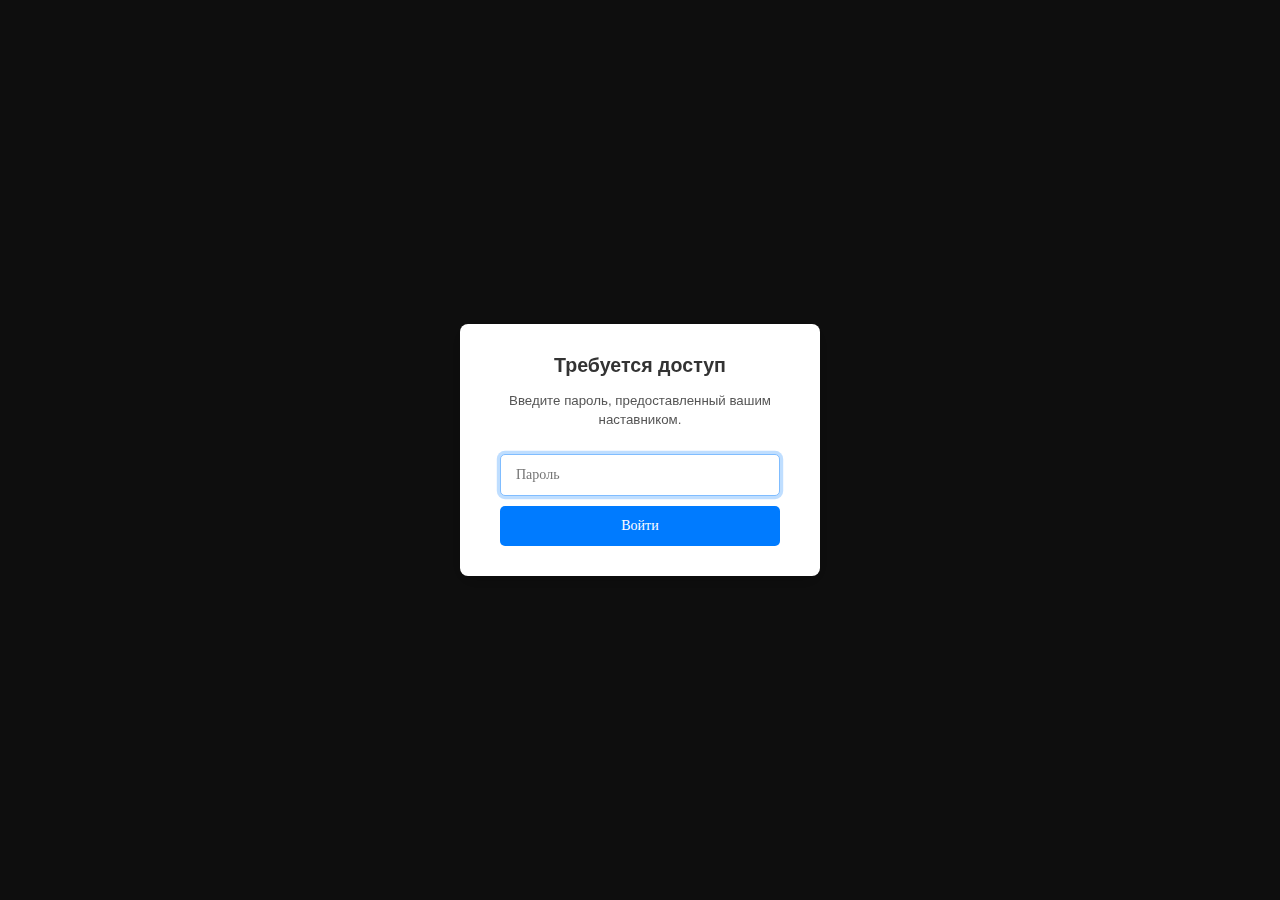
==== index.html @ d2113b88 "Conflict resolve" ====
<!DOCTYPE html>
<html lang="ru">

<head>
    <meta charset="utf-8">
    <meta name="Raquel" content="Codify Academy">
    <met name="description" content="An intermediate simple site replication made by Codify Academy.">
        <title>DuckWorld-Staff</title>
        <link rel="shortcut" href="favicon.ico">
        <link href="http://fonts.goolgleapis.com/css?family=Open+Sans:400,300,700" rel="stylesheet" type="text/css">
        <link rel="stylesheet" href="https://maxcdn.bootstrapcdn.com/font-awesome/4.3.0/css/font-awesome.min.css">
        <link rel="stylesheet" href="styles.css">
</head>

<body>
    <div id="passwordOverlay">
        <div id="passwordPrompt">
            <h2>Требуется доступ</h2>
            <p>Введите пароль, предоставленный вашим наставником.</p>
            <input type="password" id="passwordInput" placeholder="Пароль">
            <div id="errorMessage"></div>
            <button id="submitPassword">Войти</button>
        </div>
    </div>
    <div id="protectedContent">
        <nav>
            <div class="logo">
                <span class="duck-logo">Duck</span>World-Staff
            </div>
            <ul>
                <li class="nav-link active">
                    <a
                        href="https://sites.google.com/view/duckworld-moderators/%D0%B3%D0%BB%D0%B0%D0%B2%D0%BD%D0%B0%D1%8F-%D1%81%D1%82%D1%80%D0%B0%D0%BD%D0%B8%D1%86%D0%B0?authuser=0">Справочник</a>
                </li>
                <li class="nav-link">
                    <a href="https://drive.google.com/file/d/18ECSZvlQudHRG6nyhBLbqb5kcnPhb0lm/view">Регламент</a>
                </li>
                <li class="nav-link">
                    <a href="https://vk.com/topic-221816899_51909450">Правила проекта</a>
                </li>
                <li class="nav-link">
                    <a href="main.html">Новости персонала</a>
                </li>
                <li class="dropdown">
                    <a href="#" class="dropbtn">КОНТАКТЫ DS</a>
                    <ul class="dropdown-content">
                        <li><a href="https://discord.com/users/659389177367887876" target="_blank">SNICH_GAMES</a></li>
                        <li><a href="https://discord.com/users/828582521494831104" target="_blank">Midweek24</a></li>
                        <li><a href="https://discord.com/users/828582521494831104" target="_blank">FINDMY</a></li>
                    </ul>
                </li>
                <li class="dropdown">
                    <a href="#" class="dropbtn">КОНТАКТЫ TG</a>
                    <ul class="dropdown-content">
                        <li><a href="http://t.me/snich_1" target="_blank">SNICH_GAMES</a></li>
                        <li><a href="http://t.me/midweek24" target="_blank">Midweek24</a></li>
                        <li><a href="http://t.me/borodinskiy_hleb" target="_blank">FINDMY</a></li>
                    </ul>
                </li>
            </ul>
        </nav>

        <header>
            <img class="banner" src="img/iL3OtYTrg24.png" alt="Фото надписи">
            <h1><span class="duck">Duck</span>World<span>-STAFF</span></h1>
            <h2>Это <span>краткое </span>руководство для стажеров</h2>
            <h2>Мы просим вас полностью ознакомится с регламентом</h2>
            <h2>Для полного ознакомления нажмите на кнопку ниже</h2>
            <a href="https://drive.google.com/file/d/18ECSZvlQudHRG6nyhBLbqb5kcnPhb0lm/view">Регламент</a>
        </header>
        <section class="faq-section">
            <h2>Частые вопросы стажеров</h2>
            <dl class="faq-list">
                <dt>Вопрос 1: Сколько времени мне нужно уделять работе?</dt>
                <dd>В учебное время: 50 часов в патруле в месяц, в не учебное время: 80</dd>

                <dt>Вопрос 2: Где найти правила проекта?</dt>
                <dd>Правила можно найти в вк группе сервера, либо по кнопке ниже</dd>
                <a class="rules" href="https://vk.com/topic-221816899_51909450">Правила проекта</a>

                <dt>Вопрос 3: К кому обращаться если есть вопросы?</dt>
                <dd>Если у вас имеются вопросы, то вы можете обращаться к вашему наставнику. Узнать кто ваш наставник
                    можно
                    по кнопке ниже</dd>
                <a class="personal"
                    href="https://sites.google.com/view/duckworld-moderators/%D1%82%D0%B0%D0%B1%D0%BB%D0%B8%D1%86%D0%B0-%D0%BF%D0%B5%D1%80%D1%81%D0%BE%D0%BD%D0%B0%D0%BB%D0%B0-all?authuser=0">Таблица
                    персонала</a>

                <dt>Вопрос 4: Как правильно мутить нарушителей?</dt>
                <dd>Что бы замутить нарушителя, используй команду <p class="decor">/tempmute</p> Ниже пример как
                    правильно
                    выдавать муты</dd>
                <dd>К примеру игрок нарушил правило 2.1 и спамил в чате, в таком случае пиши так:</dd>
                <dd>/tempmute<ник>
                        <время>
                            <причина>
                </dd>
                <dd>Вот правильный пример мута:</dd>
                <dd class="decor">/tempmute FINDMY 30m 2.1 Спам (Стадия 1 - 30м)</dd>
                <dd>Более подробно вы можете ознакомится в регламенте</dd>
                <a class="reg" href="https://vk.com/topic-221816899_51909450">Регламент</a>

                <dt>Вопрос 5: Что если я не понимаю обьяснение какого либо правила?</dt>
                <dd>Если вы не понимаете какое то правило, вы можете перейти по ссылке ниже и прочитать более поробное
                    пояснение к какому либо правилу</dd>

                <a class="p-rules"
                    href="https://docs.google.com/spreadsheets/d/1CBkFAeBT5yokG4YTPyoyzWXfQECZ3QOJ_BFLIt4PjR8/edit?gid=870710119#gid=870710119">Пояснение
                    к правилам</a>

                <dt>Вопрос 6: Что такое стадии, и как их писать?</dt>
                <dd>Стадия, это система тяжести наказания. Узнать что это такое более подробно можно посетив руководство
                    системы
                    стадий либо нажав на кнопку ниже</dd>
                <a class="stadii"
                    href="https://drive.google.com/file/d/1EFqnq4_lCbbVvc_EX0t5_Bc7YL9ylH0ZF1XtGYJZFpo/edit?pli=1&tab=t.0">Руководство
                    системы стадий</a>
            </dl>
        </section>
        <br class="br">
        <footer>
            <h3>IP - play.duckworld.su</h3>
            <br>
            <p class="bold">
                Created by FINDMY
                <a href></a>
            </p>
            <p>

            </p>
        </footer>
    </div>
    </div>
    <script>
        const correctPassword = atob("a3VkcmluMTQwNA=="); const passwordOverlay = document.getElementById('passwordOverlay');const passwordInput = document.getElementById('passwordInput');const submitButton = document.getElementById('submitPassword');const protectedContent = document.getElementById('protectedContent');const errorMessage = document.getElementById('errorMessage');

        // Ключ для хранения флага доступа в localStorage
const accessFlagKey = 'userAccessGranted_kudrin_page'; // Используй уникальный ключ

// --- Проверка при загрузке страницы ---
function checkAccessOnLoad() {
    // Проверяем, был ли доступ предоставлен ранее в этом браузере
    const accessGranted = localStorage.getItem(accessFlagKey);

    if (accessGranted === 'true') {
        // Доступ уже был, сразу показываем контент
        showContent();
    } else {
        // Доступа не было, показываем оверлей с паролем
        showPasswordOverlay();
    }
}

// --- Функция для показа контента и скрытия оверлея ---
function showContent() {
    if (passwordOverlay) passwordOverlay.style.display = 'none';
    if (protectedContent) protectedContent.style.display = 'block';
    if (errorMessage) errorMessage.textContent = ''; // Очистить старые ошибки
}

        function checkPassword() {
            const enteredPassword = passwordInput.value;
            if (enteredPassword === correctPassword) {
                passwordOverlay.classList.add('hidden');
                protectedContent.style.display = 'block';
                errorMessage.style.display = 'none';
                passwordInput.value = '';

            } else {
                errorMessage.textContent = 'Пароль не верный! Если ваш пароль не работает, сообщите об этом вашему наставнику.';
                errorMessage.style.display = 'block';
                passwordInput.focus(); 
                passwordInput.select(); 
                const promptBox = document.getElementById('passwordPrompt');
                promptBox.style.animation = 'shake 0.5s';
                setTimeout(() => { promptBox.style.animation = '' }, 500);
            }
        }
        submitButton.addEventListener('click', checkPassword);

        passwordInput.addEventListener('keypress', function (event) {
            if (event.key === "Enter" || event.keyCode === 13) {
                event.preventDefault();
                checkPassword(); 
            }
        });
        passwordInput.focus();
        const styleSheet = document.createElement("style");
        styleSheet.type = "text/css";
        styleSheet.innerText = `
            @keyframes shake {
              0%, 100% { transform: translateX(0); }
              10%, 30%, 50%, 70%, 90% { transform: translateX(-5px); }
              20%, 40%, 60%, 80% { transform: translateX(5px); }
            }
         `;
        document.head.appendChild(styleSheet);

        // --- Запускаем проверку доступа при загрузке страницы ---
checkAccessOnLoad();

    </script>
</body>

</html>
---- styles.css ----
*{
	margin: 0;
	padding: 0;
}
body{
	font-size: 14px;
	background-color: #2a2a2a;
}
/* navigation */

nav{
	background-color: #262626;
	height: 80px
}

nav .logo{
	color: #fff;
	line-height: 20px;
	font-size: 38px;
	float: left;
	padding: 15px 15px;
	padding-left: 35px;
	margin-top: 15px;
	font-weight: bold;
}
.duck {
  color: rgb(251, 114, 1);
  font-size: 54px;
}
.duck-logo {
  color: rgb(251, 114, 1);
  font-size: 44px;
}

nav ul{
	float: right;
	padding: 15px 15px;
	padding-right: 35px;
	font-size: 17px;
	margin-top: 20px;
	font-weight: bold;
	font-family: arial;
}

nav ul li{
	display: inline-block;
	list-style-type: circle;
}

nav ul li.acitve a{
	color: #ff6760;
}


nav ul li a{
	color: #d8d8d8;
	text-decoration: none;
	margin-right: 35px;
	text-transform: uppercase;
}

/* ... ваши стили для .nav-link ... */

/* Линия подчеркивания при наведении (пример) */
.nav-link:hover {
  color: #ff9800;
}
.nav-link:hover::after {
  content: '';
  position: absolute;
  left: 0;
  bottom: -2px;
  width: 100%;
  height: 2px;
  background-color: #ff9800;
}

/* --- СТИЛИ ДЛЯ АКТИВНОЙ ССЫЛКИ (добавленной вручную) --- */
.nav-link.active { /* Стиль для ссылки с классом active */
  color: #ff9800; /* Цвет как при наведении */
  font-weight: bold; /* Можно добавить жирность */
  /* Важно: убеждаемся, что активная ссылка не реагирует на hover так же, */
  /* чтобы не было двойного эффекта или конфликтов (если нужно) */
  /* pointer-events: none; */ /* Раскомментируйте, если хотите отключить hover для активной */
}

/*header*/
header{
	color: #d8d8d8;
	text-align: center;
	font-family: 'Open Sans', sans-serif;
}

.main-index {
  text-decoration: none;
  color: white;
}

.banner {
  height: 850px;
  width: 100%;
}
header h1{
	margin-top: 65px;
	font-size: 48px;
	font-weight: 300;
}
.h1-main {
  margin-top: 65px;
	font-size: 60px;
	font-weight: 300;
}

header h1 span{
	font-weight: bold;
}
header h2{
	font-size: 36px;
	margin: 25px 0;
	font-weight: 300
}
header h2 span{
	color: #eb615b;
}

.main-nav li a {
  display: inline-block; 
  color: #cccccc;
  text-align: center;
  padding: 14px 16px;
  text-decoration: none;
  font-size: 12px;
  text-transform: uppercase;
  font-family: sans-serif;
  vertical-align: middle; /
}

.main-nav li a:hover:not(.dropbtn) {
  background-color: #444;
  color: white;
}

.dropdown {
  position: relative;
  display: inline-block;
}


.dropbtn::after {
  content: ''; 
  display: inline-block;
  margin-left: 6px; 
  vertical-align: middle; 
  border-style: solid;
  border-width: 4px 4px 0 4px; 
  border-color: #cccccc transparent transparent transparent; 
  transition: border-color 0.2s ease, transform 0.2s ease; 
}

.dropdown:hover .dropbtn::after {
  border-color: white transparent transparent transparent; 
}


.dropdown-content {
  opacity: 0; 
  visibility: hidden; 
  transform: translateY(-10px); 
  transition: opacity 0.3s ease, transform 0.3s ease, visibility 0s 0.3s; 

  position: absolute;
  background-color: #3a3a3a;
  min-width: 160px;
  box-shadow: 0px 8px 16px 0px rgba(0,0,0,0.3);
  z-index: 1;
  right: 0;
  list-style: none;
  padding: 5px 0; 
  margin: 0;
  margin-top: 5px; 
  border-radius: 4px; 
  text-align: left;
}

.dropdown-content li a {
  color: #cccccc;
  padding: 10px 16px; 
  text-decoration: none;
  display: block;
  text-transform: none;
  font-size: 13px;
  white-space: nowrap;
  transition: background-color 0.2s ease, color 0.2s ease; 
}

.dropdown-content li a:hover {
  background-color: #555;
  color: white;
}

.dropdown:hover .dropdown-content {
  opacity: 1; 
  visibility: visible; 
  transform: translateY(0); 
  transition: opacity 0.3s ease, transform 0.3s ease, visibility 0s 0s; 
}

.dropdown:hover .dropbtn {
  background-color: #444;
  color: white;
}

header a {
	background-color: #ff6760;
	padding: 15px 20px;
	text-transform: uppercase;
	border: none;
	border-radius: 10px;
	margin: 10px 0 75px;
	display: inline-block;
	color: #fff;
	text-decoration: none;
  font-size: 16px;
  font-weight: bold;
}


/* --- Стили ТОЛЬКО для формы ввода пароля --- */

/* Оверлей (затемнение фона) */
#passwordOverlay {
  position: fixed; /* Фиксированное положение на весь экран */
  top: 0;
  left: 0;
  width: 100%;
  height: 100%;
  background-color: rgba(0, 0, 0, 0.65); /* Полупрозрачный черный фон */
  display: flex; /* Используем flex для центрирования блока ввода */
  justify-content: center;
  align-items: center;
  z-index: 1000; /* Должен быть поверх всего остального контента */
  transition: opacity 0.3s ease-out; /* Плавное исчезновение */
  /* Убедись, что твой основной контент имеет z-index ниже 1000, если ты используешь z-index */
}

/* Контейнер формы ввода пароля */
#passwordPrompt {
  background-color: #ffffff; /* Белый фон блока */
  padding: 30px 40px;
  border-radius: 8px;
  box-shadow: 0 5px 20px rgba(0, 0, 0, 0.25); /* Тень для выделения */
  text-align: center;
  width: 90%; /* Ширина на мобильных */
  max-width: 360px; /* Максимальная ширина на больших экранах */
  box-sizing: border-box; /* Чтобы padding не влиял на общую ширину */
}

/* Заголовок внутри блока ввода */
#passwordPrompt h2 {
  margin-top: 0;
  margin-bottom: 15px;
  color: #333; /* Цвет заголовка (можешь поменять) */
  font-size: 1.4em; /* Размер заголовка */
  font-weight: 600;
  font-family: sans-serif; /* Используем базовый шрифт, если твой не подхватится */
}

/* Поясняющий текст внутри блока ввода */
#passwordPrompt p {
  margin-bottom: 25px;
  color: #555; /* Цвет текста (можешь поменять) */
  font-size: 0.95em;
  line-height: 1.4;
   font-family: sans-serif; /* Используем базовый шрифт */
}

/* Поле ввода пароля */
#passwordInput {
  width: 100%; /* На всю ширину блока #passwordPrompt */
  padding: 12px 15px;
  margin-bottom: 10px; /* Отступ снизу до сообщения об ошибке */
  border: 1px solid #ced4da; /* Серая рамка */
  border-radius: 5px;
  box-sizing: border-box;
  font-size: 1em;
  font-family: inherit; /* Наследует шрифт от родителя */
}
/* Стиль при фокусе на поле ввода */
#passwordInput:focus {
  border-color: #80bdff; /* Голубая рамка при фокусе */
  outline: 0; /* Убираем стандартный контур */
  box-shadow: 0 0 0 0.2rem rgba(0, 123, 255, 0.25); /* Легкое свечение */
}

/* Сообщение об ошибке */
#errorMessage {
  color: #dc3545; /* Красный цвет для ошибки */
  font-size: 0.85em;
  min-height: 1.2em; /* Резервируем место, чтобы форма не прыгала */
  margin-bottom: 15px; /* Отступ до кнопки */
  text-align: left; /* Выравнивание текста ошибки по левому краю */
  display: none; /* Скрыто по умолчанию */
   font-family: sans-serif; /* Используем базовый шрифт */
}

/* Кнопка "Войти" */
#submitPassword {
  width: 100%; /* На всю ширину блока #passwordPrompt */
  padding: 12px 20px;
  background-color: #007bff; /* Синий цвет кнопки */
  color: white; /* Белый текст на кнопке */
  border: none;
  border-radius: 5px;
  font-size: 1em;
  font-weight: 500;
  cursor: pointer;
  transition: background-color 0.2s ease;
  font-family: inherit; /* Наследует шрифт */
}
/* Стиль кнопки при наведении */
#submitPassword:hover {
  background-color: #0056b3; /* Более темный синий при наведении */
}

/* Стиль для плавного скрытия оверлея (добавляется через JS) */
#passwordOverlay.hidden {
  opacity: 0;
  pointer-events: none; /* Чтобы нельзя было кликнуть на невидимый оверлей */
}

/* Анимация тряски при ошибке (добавляется через JS) */
@keyframes shake {
0%, 100% { transform: translateX(0); }
10%, 30%, 50%, 70%, 90% { transform: translateX(-5px); }
20%, 40%, 60%, 80% { transform: translateX(5px); }
}

/* Применяем анимацию к блоку (этот класс можно добавить в JS при ошибке) */
#passwordPrompt.shake-animation {
   animation: shake 0.5s;
}


/* Важно: убедись, что твой основной контент скрыт */
/* Либо через JS как в прошлом примере (protectedContent.style.display = 'none';) */
/* Либо добавь этот стиль, если у тебя нет JS для этого */
#protectedContent {
   display: none;
}

/* --- Конец стилей для формы ввода пароля --- */

.rules {
  background-color: #ff6760;
	padding: 15px 20px;
	text-transform: uppercase;
	border: none;
	border-radius: 10px;
	margin: 10px 0px 75px;
	display: block;
	color: #fff;
	text-decoration: none;
  text-align: center;
  font-weight: bold;
  font-size: 20px;
}
.reg {
  background-color: #ff6760;
	padding: 15px 20px;
	text-transform: uppercase;
	border: none;
	border-radius: 10px;
	margin: 10px 0 75px;
	display: block;
	color: #fff;
	text-decoration: none;
  font-size: 20px;
  font-weight: bold;
  text-align: center;
}

.personal {
  background-color: #ff6760;
	padding: 15px 20px;
	text-transform: uppercase;
	border: none;
	border-radius: 10px;
	margin: 10px 0px 75px;
	display: block;
	color: #fff;
	text-decoration: none;
  text-align: center;
  font-weight: bold;
  font-size: 20px;
}

.stadii {
  background-color: #ff6760;
	padding: 15px 20px;
	text-transform: uppercase;
	border: none;
	border-radius: 10px;
	margin: 10px 0px 75px;
	display: block;
	color: #fff;
	text-decoration: none;
  text-align: center;
  font-weight: bold;
  font-size: 20px;
}

.p-rules {
  background-color: #ff6760;
	padding: 15px 20px;
	text-transform: uppercase;
	border: none;
	border-radius: 10px;
	margin: 10px 0px 75px;
	display: block;
	color: #fff;
	text-decoration: none;
  text-align: center;
  font-weight: bold;
  font-size: 20px;
}

.decor {
  color: rgb(255, 60, 0);
  font-weight: bold;
}

.faq-section {
  max-width: 800px; /* Максимальная ширина блока FAQ */
  margin: 40px auto; /* Отступы сверху/снизу и авто по бокам для центрирования */
  padding: 20px;    /* Внутренние отступы */
  text-align: left; /* Выравнивание текста по левому краю */
  color: #cccccc; /* Цвет текста (можете поменять на свой) */
}

.faq-section h2 {
  text-align: center; /* Заголовок секции по центру */
  margin-bottom: 80px; /* Отступ снизу от заголовка */
  color: #ffffff; /* Цвет заголовка (можете поменять) */
  font-size: 40px;
}

.faq-list dt { /* Стили для вопроса */
  font-weight: bold;  /* Жирный шрифт */
  margin-top: 15px;   /* Отступ сверху перед вопросом */
  color: #e0e0e0;   /* Цвет текста вопроса */
  font-size: 1.6em;   /* Немного увеличить размер шрифта */
}

.faq-list dd { /* Стили для ответа */
  margin-left: 0;     /* Убрать стандартный отступ слева для dd */
  margin-top: 5px;    /* Небольшой отступ сверху перед ответом */
  padding-left: 20px; /* Добавить небольшой отступ слева для визуального разделения */
  border-left: 2px solid #555555; /* Декоративная линия слева */
  line-height: 1.6;   /* Межстрочный интервал для лучшей читаемости */
  font-size: 1.6em;
}

.faq-list dt:first-of-type {
  margin-top: 0;
}
/*footer*/
footer{
	color: #d8d8d8;
	text-align: center;

}
footer h3{
	margin: 50px 0 25px;
	font-size: 40px;
  font-weight: bold;
}

footer p{
	color: #858585;
	font-size: 16px;
	padding: 3px 0;

}

.bold {
  font-weight: bold;
  font-size: 20px;
}

.br {
  color: #ff0000;
  font-size: 2px;
}
footer p a{
	color: #793f3d;
}
.socialIcons{
	margin: 15px 0 50px;

}
.socialIcons a{
	color: #fff;
  text-decoration: none;

}
.socialIcons .fa-twitter{
	background-color: #5daed5;
	padding: 5px;
	border-radius: 50%;
}
.socialIcons .fa-facebook{
	background-color: #4470cf;
	padding: 5px 8px;
	border-radius: 50%;
}

@media screen and (max-width: 640px){
	.item{
		width: 50%;
		margin: 0 auto;
		display: block;
	}
}
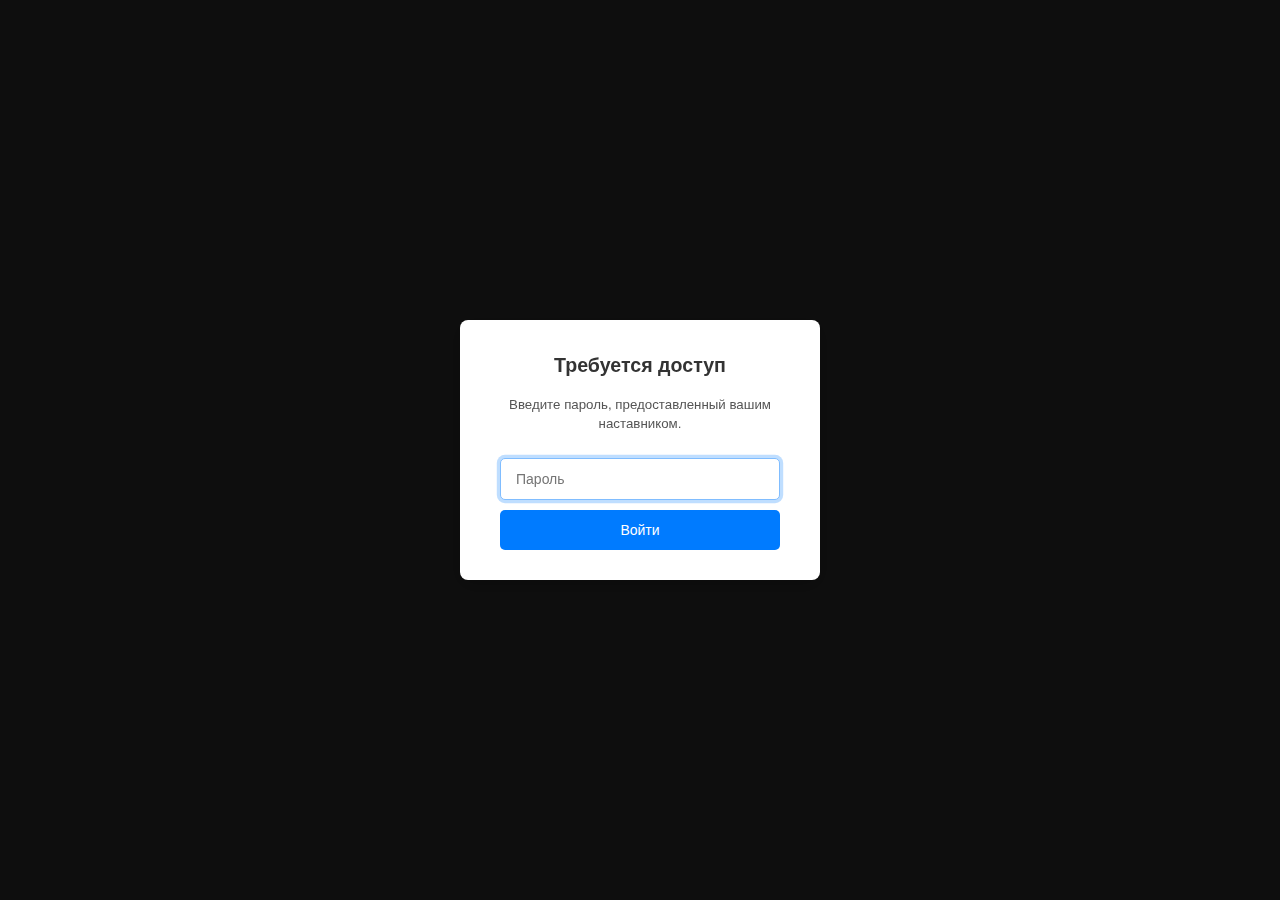
==== commit 5cdd7144: "add width for devise" ====
--- a/index.html
+++ b/index.html
@@ -71,14 +71,14 @@
         <section class="faq-section">
             <h2>Частые вопросы стажеров</h2>
             <dl class="faq-list">
-                <dt>Вопрос 1: Сколько времени мне нужно уделять работе?</dt>
+                <dt><span class="dec">Вопрос 1: Сколько времени мне нужно уделять работе?</span></dt>
                 <dd>В учебное время: 50 часов в патруле в месяц, в не учебное время: 80</dd>
 
-                <dt>Вопрос 2: Где найти правила проекта?</dt>
+                <dt><span class="dec">Вопрос 2: Где найти правила проекта?</span></dt>
                 <dd>Правила можно найти в вк группе сервера, либо по кнопке ниже</dd>
                 <a class="rules" href="https://vk.com/topic-221816899_51909450">Правила проекта</a>
 
-                <dt>Вопрос 3: К кому обращаться если есть вопросы?</dt>
+                <dt><span class="dec">Вопрос 3: К кому обращаться если есть вопросы?</span></dt>
                 <dd>Если у вас имеются вопросы, то вы можете обращаться к вашему наставнику. Узнать кто ваш наставник
                     можно
                     по кнопке ниже</dd>
@@ -86,7 +86,7 @@
                     href="https://sites.google.com/view/duckworld-moderators/%D1%82%D0%B0%D0%B1%D0%BB%D0%B8%D1%86%D0%B0-%D0%BF%D0%B5%D1%80%D1%81%D0%BE%D0%BD%D0%B0%D0%BB%D0%B0-all?authuser=0">Таблица
                     персонала</a>
 
-                <dt>Вопрос 4: Как правильно мутить нарушителей?</dt>
+                <dt><span class="dec">Вопрос 4: Как правильно мутить нарушителей?</span></dt>
                 <dd>Что бы замутить нарушителя, используй команду <p class="decor">/tempmute</p> Ниже пример как
                     правильно
                     выдавать муты</dd>
@@ -98,9 +98,9 @@
                 <dd>Вот правильный пример мута:</dd>
                 <dd class="decor">/tempmute FINDMY 30m 2.1 Спам (Стадия 1 - 30м)</dd>
                 <dd>Более подробно вы можете ознакомится в регламенте</dd>
-                <a class="reg" href="https://vk.com/topic-221816899_51909450">Регламент</a>
+                <a class="reg" href="https://drive.google.com/file/d/18ECSZvlQudHRG6nyhBLbqb5kcnPhb0lm/view">Регламент</a>
 
-                <dt>Вопрос 5: Что если я не понимаю обьяснение какого либо правила?</dt>
+                <dt><span class="dec">Вопрос 5: Что если я не понимаю обьяснение какого либо правила?</span></dt>
                 <dd>Если вы не понимаете какое то правило, вы можете перейти по ссылке ниже и прочитать более поробное
                     пояснение к какому либо правилу</dd>
 
@@ -108,7 +108,7 @@
                     href="https://docs.google.com/spreadsheets/d/1CBkFAeBT5yokG4YTPyoyzWXfQECZ3QOJ_BFLIt4PjR8/edit?gid=870710119#gid=870710119">Пояснение
                     к правилам</a>
 
-                <dt>Вопрос 6: Что такое стадии, и как их писать?</dt>
+                <dt><span class="dec">Вопрос 6: Что такое стадии, и как их писать?</span></dt>
                 <dd>Стадия, это система тяжести наказания. Узнать что это такое более подробно можно посетив руководство
                     системы
                     стадий либо нажав на кнопку ниже</dd>
@@ -131,31 +131,24 @@
         </footer>
     </div>
     </div>
-    <script>
-        const correctPassword = atob("a3VkcmluMTQwNA=="); const passwordOverlay = document.getElementById('passwordOverlay');const passwordInput = document.getElementById('passwordInput');const submitButton = document.getElementById('submitPassword');const protectedContent = document.getElementById('protectedContent');const errorMessage = document.getElementById('errorMessage');
+<script>
+        const correctPassword = atob(""); const passwordOverlay = document.getElementById('passwordOverlay');const passwordInput = document.getElementById('passwordInput');const submitButton = document.getElementById('submitPassword');const protectedContent = document.getElementById('protectedContent');const errorMessage = document.getElementById('errorMessage');
 
-        // Ключ для хранения флага доступа в localStorage
-const accessFlagKey = 'userAccessGranted_kudrin_page'; // Используй уникальный ключ
+const accessFlagKey = 'userAccessGranted_kudrin_page'; 
 
-// --- Проверка при загрузке страницы ---
 function checkAccessOnLoad() {
-    // Проверяем, был ли доступ предоставлен ранее в этом браузере
     const accessGranted = localStorage.getItem(accessFlagKey);
 
     if (accessGranted === 'true') {
-        // Доступ уже был, сразу показываем контент
         showContent();
     } else {
-        // Доступа не было, показываем оверлей с паролем
         showPasswordOverlay();
     }
 }
-
-// --- Функция для показа контента и скрытия оверлея ---
 function showContent() {
     if (passwordOverlay) passwordOverlay.style.display = 'none';
     if (protectedContent) protectedContent.style.display = 'block';
-    if (errorMessage) errorMessage.textContent = ''; // Очистить старые ошибки
+    if (errorMessage) errorMessage.textContent = '';
 }
 
         function checkPassword() {
@@ -196,10 +189,8 @@
          `;
         document.head.appendChild(styleSheet);
 
-        // --- Запускаем проверку доступа при загрузке страницы ---
-checkAccessOnLoad();
 
-    </script>
+     </script>
 </body>
 
 </html>--- a/styles.css
+++ b/styles.css
@@ -1,70 +1,134 @@
-*{
-	margin: 0;
-	padding: 0;
-}
-body{
-	font-size: 14px;
-	background-color: #2a2a2a;
-}
+/* Добавить в самое начало файла */
+*,
+*::before,
+*::after {
+  margin: 0;
+  padding: 0;
+  box-sizing: border-box;
+  /* Важно для предсказуемой верстки */
+}
+
+html {
+  font-size: 100%;
+  /* Обычно 16px, база для rem */
+  scroll-behavior: smooth;
+  /* Оставляем твой скролл */
+  background-color: #2a2a2a;
+  /* Переносим фон с body сюда */
+}
+
+body {
+  font-size: 0.875rem;
+  /* ~14px */
+  /* background-color: #2a2a2a; */
+  /* Убираем отсюда, задано в html */
+  font-family: 'Open Sans', sans-serif;
+  /* Укажем основной шрифт здесь */
+  color: #d8d8d8;
+  /* Базовый цвет текста */
+  line-height: 1.6;
+  /* Базовый межстрочный интервал */
+}
+
+img {
+  /* Базовый стиль для всех изображений */
+  max-width: 100%;
+  /* Изображения не будут вылезать за контейнер */
+  height: auto;
+  /* Сохранение пропорций */
+  display: block;
+  /* Убирает лишний отступ под картинкой */
+}
+
+a {
+  /* Базовый стиль ссылок */
+  color: #ff6760;
+  /* Твой цвет ссылок */
+  text-decoration: none;
+}
+
+a:hover {
+  text-decoration: underline;
+  /* Простое подчеркивание при наведении */
+}
+
+/* Конец общих стилей */
+
+body {
+  font-size: 14px;
+  background-color: #2a2a2a;
+}
+
 /* navigation */
 
-nav{
-	background-color: #262626;
-	height: 80px
-}
-
-nav .logo{
-	color: #fff;
-	line-height: 20px;
-	font-size: 38px;
-	float: left;
-	padding: 15px 15px;
-	padding-left: 35px;
-	margin-top: 15px;
-	font-weight: bold;
-}
-.duck {
-  color: rgb(251, 114, 1);
-  font-size: 54px;
-}
+/* --- ИЗМЕНЕНИЯ В НАВИГАЦИИ --- */
+nav {
+  background-color: #262626;
+  /* height: 80px; */
+  /* Убираем фиксированную высоту */
+  padding: 15px 20px;
+  /* Добавляем внутренние отступы */
+  display: flex;
+  /* Включаем Flexbox */
+  justify-content: space-between;
+  /* Лого слева, меню справа */
+  align-items: center;
+  /* Выравниваем по вертикали */
+  flex-wrap: wrap;
+  /* Разрешаем перенос на маленьких экранах (хотя лучше сделать гамбургер) */
+}
+
+nav .logo {
+  color: #fff;
+  /* line-height: 20px; */
+  /* Управляется align-items */
+  font-size: 2rem;
+  /* Используем rem */
+  /* Было 38px */
+  /* float: left; */
+  /* Убираем float */
+  /* padding: 15px 15px; */
+  /* Задано в nav */
+  /* padding-left: 35px; */
+  /* margin-top: 15px; */
+  /* Управляется align-items */
+  font-weight: bold;
+  flex-shrink: 0;
+  /* Чтобы лого не сжималось */
+}
+
 .duck-logo {
-  color: rgb(251, 114, 1);
-  font-size: 44px;
-}
-
-nav ul{
-	float: right;
-	padding: 15px 15px;
-	padding-right: 35px;
-	font-size: 17px;
-	margin-top: 20px;
-	font-weight: bold;
-	font-family: arial;
-}
-
-nav ul li{
-	display: inline-block;
-	list-style-type: circle;
-}
-
-nav ul li.acitve a{
-	color: #ff6760;
-}
-
-
-nav ul li a{
-	color: #d8d8d8;
-	text-decoration: none;
-	margin-right: 35px;
-	text-transform: uppercase;
-}
-
-/* ... ваши стили для .nav-link ... */
-
-/* Линия подчеркивания при наведении (пример) */
+  color: rgb(255, 115, 0);
+  font-size: 2.3rem;
+}
+
+nav ul {
+  font-size: 1rem;
+  font-weight: bold;
+  font-family: arial, sans-serif;
+  list-style: none;
+  display: flex;
+  gap: 20px;
+  flex-wrap: wrap;
+  }
+
+nav ul li.acitve a {
+  color: #ff6760;
+}
+
+
+nav ul li a {
+  color: #ffffff;
+  text-decoration: none;
+  text-transform: uppercase;
+  padding: 5px 0;
+  display: block;
+}
+
 .nav-link:hover {
   color: #ff9800;
 }
+
 .nav-link:hover::after {
   content: '';
   position: absolute;
@@ -76,19 +140,19 @@
 }
 
 /* --- СТИЛИ ДЛЯ АКТИВНОЙ ССЫЛКИ (добавленной вручную) --- */
-.nav-link.active { /* Стиль для ссылки с классом active */
-  color: #ff9800; /* Цвет как при наведении */
-  font-weight: bold; /* Можно добавить жирность */
-  /* Важно: убеждаемся, что активная ссылка не реагирует на hover так же, */
-  /* чтобы не было двойного эффекта или конфликтов (если нужно) */
-  /* pointer-events: none; */ /* Раскомментируйте, если хотите отключить hover для активной */
+.nav-link.active {
+  color: #ff9800;
+  font-weight: bold;
 }
 
 /*header*/
-header{
-	color: #d8d8d8;
-	text-align: center;
-	font-family: 'Open Sans', sans-serif;
+/* --- ИЗМЕНЕНИЯ В HEADER --- */
+header {
+  color: #d8d8d8;
+  text-align: center;
+  font-family: 'Open Sans', sans-serif;
+  padding: 0 20px;
+  /* Добавим боковые отступы */
 }
 
 .main-index {
@@ -97,34 +161,82 @@
 }
 
 .banner {
-  height: 850px;
+  /* height: 850px; */
+  /* Убираем фиксированную высоту */
   width: 100%;
-}
-header h1{
-	margin-top: 65px;
-	font-size: 48px;
-	font-weight: 300;
-}
+  /* Оставляем */
+  max-height: 70vh;
+  /* Ограничим высоту, чтобы не занимал весь экран */
+  object-fit: cover;
+  /* Чтобы изображение красиво заполняло область */
+}
+
+.duck {
+  color: rgb(255, 115, 0);
+  font-size: 2.9rem;
+}
+
+header h1 {
+  margin-top: 3rem;
+  /* Используем rem */
+  /* Было 65px */
+  font-size: 2.5rem;
+  /* Используем rem */
+  /* Было 48px */
+  font-weight: 300;
+}
+
 .h1-main {
   margin-top: 65px;
-	font-size: 60px;
-	font-weight: 300;
-}
-
-header h1 span{
-	font-weight: bold;
-}
-header h2{
-	font-size: 36px;
-	margin: 25px 0;
-	font-weight: 300
-}
-header h2 span{
-	color: #eb615b;
-}
+  font-size: 60px;
+  font-weight: 300;
+}
+
+header h1 span {
+  font-weight: bold;
+}
+
+header h2 {
+  font-size: 1.8rem;
+  /* Используем rem */
+  /* Было 36px */
+  margin: 1.5rem 0;
+  /* Используем rem */
+  /* Было 25px */
+  font-weight: 300;
+  line-height: 1.4;
+  /* Добавим для лучшей читаемости */
+}
+
+header h2 span {
+  color: #eb615b;
+}
+
+header a {
+  /* Кнопка Регламент */
+  background-color: #ff6760;
+  padding: 0.8rem 1.2rem;
+  /* Используем rem */
+  /* Было 15px 20px */
+  text-transform: uppercase;
+  border: none;
+  border-radius: 10px;
+  margin: 1rem 0 3rem;
+  /* Используем rem */
+  /* Было 10px 0 75px */
+  display: inline-block;
+  color: #fff;
+  text-decoration: none;
+  font-size: 1rem;
+  /* Используем rem */
+  /* Было 16px */
+  font-weight: bold;
+}
+
+/* --- Конец изменений в HEADER --- */
 
 .main-nav li a {
-  display: inline-block; 
+  display: inline-block;
   color: #cccccc;
   text-align: center;
   padding: 14px 16px;
@@ -132,7 +244,7 @@
   font-size: 12px;
   text-transform: uppercase;
   font-family: sans-serif;
-  vertical-align: middle; /
+  vertical-align: middle;/
 }
 
 .main-nav li a:hover:not(.dropbtn) {
@@ -147,50 +259,50 @@
 
 
 .dropbtn::after {
-  content: ''; 
+  content: '';
   display: inline-block;
-  margin-left: 6px; 
-  vertical-align: middle; 
+  margin-left: 6px;
+  vertical-align: middle;
   border-style: solid;
-  border-width: 4px 4px 0 4px; 
-  border-color: #cccccc transparent transparent transparent; 
-  transition: border-color 0.2s ease, transform 0.2s ease; 
+  border-width: 4px 4px 0 4px;
+  border-color: #cccccc transparent transparent transparent;
+  transition: border-color 0.2s ease, transform 0.2s ease;
 }
 
 .dropdown:hover .dropbtn::after {
-  border-color: white transparent transparent transparent; 
+  border-color: white transparent transparent transparent;
 }
 
 
 .dropdown-content {
-  opacity: 0; 
-  visibility: hidden; 
-  transform: translateY(-10px); 
-  transition: opacity 0.3s ease, transform 0.3s ease, visibility 0s 0.3s; 
+  opacity: 0;
+  visibility: hidden;
+  transform: translateY(-10px);
+  transition: opacity 0.3s ease, transform 0.3s ease, visibility 0s 0.3s;
 
   position: absolute;
   background-color: #3a3a3a;
   min-width: 160px;
-  box-shadow: 0px 8px 16px 0px rgba(0,0,0,0.3);
+  box-shadow: 0px 8px 16px 0px rgba(0, 0, 0, 0.3);
   z-index: 1;
   right: 0;
   list-style: none;
-  padding: 5px 0; 
+  padding: 5px 0;
   margin: 0;
-  margin-top: 5px; 
-  border-radius: 4px; 
+  margin-top: 5px;
+  border-radius: 4px;
   text-align: left;
 }
 
 .dropdown-content li a {
   color: #cccccc;
-  padding: 10px 16px; 
+  padding: 10px 16px;
   text-decoration: none;
   display: block;
   text-transform: none;
   font-size: 13px;
   white-space: nowrap;
-  transition: background-color 0.2s ease, color 0.2s ease; 
+  transition: background-color 0.2s ease, color 0.2s ease;
 }
 
 .dropdown-content li a:hover {
@@ -199,10 +311,10 @@
 }
 
 .dropdown:hover .dropdown-content {
-  opacity: 1; 
-  visibility: visible; 
-  transform: translateY(0); 
-  transition: opacity 0.3s ease, transform 0.3s ease, visibility 0s 0s; 
+  opacity: 1;
+  visibility: visible;
+  transform: translateY(0);
+  transition: opacity 0.3s ease, transform 0.3s ease, visibility 0s 0s;
 }
 
 .dropdown:hover .dropbtn {
@@ -211,17 +323,21 @@
 }
 
 header a {
-	background-color: #ff6760;
-	padding: 15px 20px;
-	text-transform: uppercase;
-	border: none;
-	border-radius: 10px;
-	margin: 10px 0 75px;
-	display: inline-block;
-	color: #fff;
-	text-decoration: none;
+  background-color: #ff6760;
+  padding: 15px 20px;
+  text-transform: uppercase;
+  border: none;
+  border-radius: 10px;
+  margin: 10px 0 75px;
+  display: inline-block;
+  color: #fff;
+  text-decoration: none;
   font-size: 16px;
   font-weight: bold;
+}
+
+.dec {
+  color: #ff7300;
 }
 
 
@@ -229,115 +345,168 @@
 
 /* Оверлей (затемнение фона) */
 #passwordOverlay {
-  position: fixed; /* Фиксированное положение на весь экран */
+  position: fixed;
+  /* Фиксированное положение на весь экран */
   top: 0;
   left: 0;
   width: 100%;
   height: 100%;
-  background-color: rgba(0, 0, 0, 0.65); /* Полупрозрачный черный фон */
-  display: flex; /* Используем flex для центрирования блока ввода */
+  background-color: rgba(0, 0, 0, 0.65);
+  /* Полупрозрачный черный фон */
+  display: flex;
+  /* Используем flex для центрирования блока ввода */
   justify-content: center;
   align-items: center;
-  z-index: 1000; /* Должен быть поверх всего остального контента */
-  transition: opacity 0.3s ease-out; /* Плавное исчезновение */
+  z-index: 1000;
+  /* Должен быть поверх всего остального контента */
+  transition: opacity 0.3s ease-out;
+  /* Плавное исчезновение */
   /* Убедись, что твой основной контент имеет z-index ниже 1000, если ты используешь z-index */
 }
 
 /* Контейнер формы ввода пароля */
 #passwordPrompt {
-  background-color: #ffffff; /* Белый фон блока */
+  background-color: #ffffff;
+  /* Белый фон блока */
   padding: 30px 40px;
   border-radius: 8px;
-  box-shadow: 0 5px 20px rgba(0, 0, 0, 0.25); /* Тень для выделения */
-  text-align: center;
-  width: 90%; /* Ширина на мобильных */
-  max-width: 360px; /* Максимальная ширина на больших экранах */
-  box-sizing: border-box; /* Чтобы padding не влиял на общую ширину */
+  box-shadow: 0 5px 20px rgba(0, 0, 0, 0.25);
+  /* Тень для выделения */
+  text-align: center;
+  width: 90%;
+  /* Ширина на мобильных */
+  max-width: 360px;
+  /* Максимальная ширина на больших экранах */
+  box-sizing: border-box;
+  /* Чтобы padding не влиял на общую ширину */
 }
 
 /* Заголовок внутри блока ввода */
 #passwordPrompt h2 {
   margin-top: 0;
   margin-bottom: 15px;
-  color: #333; /* Цвет заголовка (можешь поменять) */
-  font-size: 1.4em; /* Размер заголовка */
+  color: #333;
+  /* Цвет заголовка (можешь поменять) */
+  font-size: 1.4em;
+  /* Размер заголовка */
   font-weight: 600;
-  font-family: sans-serif; /* Используем базовый шрифт, если твой не подхватится */
+  font-family: sans-serif;
+  /* Используем базовый шрифт, если твой не подхватится */
 }
 
 /* Поясняющий текст внутри блока ввода */
 #passwordPrompt p {
   margin-bottom: 25px;
-  color: #555; /* Цвет текста (можешь поменять) */
+  color: #555;
+  /* Цвет текста (можешь поменять) */
   font-size: 0.95em;
   line-height: 1.4;
-   font-family: sans-serif; /* Используем базовый шрифт */
+  font-family: sans-serif;
+  /* Используем базовый шрифт */
 }
 
 /* Поле ввода пароля */
 #passwordInput {
-  width: 100%; /* На всю ширину блока #passwordPrompt */
+  width: 100%;
+  /* На всю ширину блока #passwordPrompt */
   padding: 12px 15px;
-  margin-bottom: 10px; /* Отступ снизу до сообщения об ошибке */
-  border: 1px solid #ced4da; /* Серая рамка */
+  margin-bottom: 10px;
+  /* Отступ снизу до сообщения об ошибке */
+  border: 1px solid #ced4da;
+  /* Серая рамка */
   border-radius: 5px;
   box-sizing: border-box;
   font-size: 1em;
-  font-family: inherit; /* Наследует шрифт от родителя */
-}
+  font-family: inherit;
+  /* Наследует шрифт от родителя */
+}
+
 /* Стиль при фокусе на поле ввода */
 #passwordInput:focus {
-  border-color: #80bdff; /* Голубая рамка при фокусе */
-  outline: 0; /* Убираем стандартный контур */
-  box-shadow: 0 0 0 0.2rem rgba(0, 123, 255, 0.25); /* Легкое свечение */
+  border-color: #80bdff;
+  /* Голубая рамка при фокусе */
+  outline: 0;
+  /* Убираем стандартный контур */
+  box-shadow: 0 0 0 0.2rem rgba(0, 123, 255, 0.25);
+  /* Легкое свечение */
 }
 
 /* Сообщение об ошибке */
 #errorMessage {
-  color: #dc3545; /* Красный цвет для ошибки */
+  color: #dc3545;
+  /* Красный цвет для ошибки */
   font-size: 0.85em;
-  min-height: 1.2em; /* Резервируем место, чтобы форма не прыгала */
-  margin-bottom: 15px; /* Отступ до кнопки */
-  text-align: left; /* Выравнивание текста ошибки по левому краю */
-  display: none; /* Скрыто по умолчанию */
-   font-family: sans-serif; /* Используем базовый шрифт */
+  min-height: 1.2em;
+  /* Резервируем место, чтобы форма не прыгала */
+  margin-bottom: 15px;
+  /* Отступ до кнопки */
+  text-align: left;
+  /* Выравнивание текста ошибки по левому краю */
+  display: none;
+  /* Скрыто по умолчанию */
+  font-family: sans-serif;
+  /* Используем базовый шрифт */
 }
 
 /* Кнопка "Войти" */
 #submitPassword {
-  width: 100%; /* На всю ширину блока #passwordPrompt */
+  width: 100%;
+  /* На всю ширину блока #passwordPrompt */
   padding: 12px 20px;
-  background-color: #007bff; /* Синий цвет кнопки */
-  color: white; /* Белый текст на кнопке */
+  background-color: #007bff;
+  /* Синий цвет кнопки */
+  color: white;
+  /* Белый текст на кнопке */
   border: none;
   border-radius: 5px;
   font-size: 1em;
   font-weight: 500;
   cursor: pointer;
   transition: background-color 0.2s ease;
-  font-family: inherit; /* Наследует шрифт */
-}
+  font-family: inherit;
+  /* Наследует шрифт */
+}
+
 /* Стиль кнопки при наведении */
 #submitPassword:hover {
-  background-color: #0056b3; /* Более темный синий при наведении */
+  background-color: #0056b3;
+  /* Более темный синий при наведении */
 }
 
 /* Стиль для плавного скрытия оверлея (добавляется через JS) */
 #passwordOverlay.hidden {
   opacity: 0;
-  pointer-events: none; /* Чтобы нельзя было кликнуть на невидимый оверлей */
+  pointer-events: none;
+  /* Чтобы нельзя было кликнуть на невидимый оверлей */
 }
 
 /* Анимация тряски при ошибке (добавляется через JS) */
 @keyframes shake {
-0%, 100% { transform: translateX(0); }
-10%, 30%, 50%, 70%, 90% { transform: translateX(-5px); }
-20%, 40%, 60%, 80% { transform: translateX(5px); }
+
+  0%,
+  100% {
+    transform: translateX(0);
+  }
+
+  10%,
+  30%,
+  50%,
+  70%,
+  90% {
+    transform: translateX(-5px);
+  }
+
+  20%,
+  40%,
+  60%,
+  80% {
+    transform: translateX(5px);
+  }
 }
 
 /* Применяем анимацию к блоку (этот класс можно добавить в JS при ошибке) */
 #passwordPrompt.shake-animation {
-   animation: shake 0.5s;
+  animation: shake 0.5s;
 }
 
 
@@ -345,35 +514,36 @@
 /* Либо через JS как в прошлом примере (protectedContent.style.display = 'none';) */
 /* Либо добавь этот стиль, если у тебя нет JS для этого */
 #protectedContent {
-   display: none;
+  display: none;
 }
 
 /* --- Конец стилей для формы ввода пароля --- */
 
 .rules {
   background-color: #ff6760;
-	padding: 15px 20px;
-	text-transform: uppercase;
-	border: none;
-	border-radius: 10px;
-	margin: 10px 0px 75px;
-	display: block;
-	color: #fff;
-	text-decoration: none;
+  padding: 15px 20px;
+  text-transform: uppercase;
+  border: none;
+  border-radius: 10px;
+  margin: 10px 0px 75px;
+  display: block;
+  color: #fff;
+  text-decoration: none;
   text-align: center;
   font-weight: bold;
   font-size: 20px;
 }
+
 .reg {
   background-color: #ff6760;
-	padding: 15px 20px;
-	text-transform: uppercase;
-	border: none;
-	border-radius: 10px;
-	margin: 10px 0 75px;
-	display: block;
-	color: #fff;
-	text-decoration: none;
+  padding: 15px 20px;
+  text-transform: uppercase;
+  border: none;
+  border-radius: 10px;
+  margin: 10px 0 75px;
+  display: block;
+  color: #fff;
+  text-decoration: none;
   font-size: 20px;
   font-weight: bold;
   text-align: center;
@@ -381,14 +551,14 @@
 
 .personal {
   background-color: #ff6760;
-	padding: 15px 20px;
-	text-transform: uppercase;
-	border: none;
-	border-radius: 10px;
-	margin: 10px 0px 75px;
-	display: block;
-	color: #fff;
-	text-decoration: none;
+  padding: 15px 20px;
+  text-transform: uppercase;
+  border: none;
+  border-radius: 10px;
+  margin: 10px 0px 75px;
+  display: block;
+  color: #fff;
+  text-decoration: none;
   text-align: center;
   font-weight: bold;
   font-size: 20px;
@@ -396,14 +566,14 @@
 
 .stadii {
   background-color: #ff6760;
-	padding: 15px 20px;
-	text-transform: uppercase;
-	border: none;
-	border-radius: 10px;
-	margin: 10px 0px 75px;
-	display: block;
-	color: #fff;
-	text-decoration: none;
+  padding: 15px 20px;
+  text-transform: uppercase;
+  border: none;
+  border-radius: 10px;
+  margin: 10px 0px 75px;
+  display: block;
+  color: #fff;
+  text-decoration: none;
   text-align: center;
   font-weight: bold;
   font-size: 20px;
@@ -411,14 +581,14 @@
 
 .p-rules {
   background-color: #ff6760;
-	padding: 15px 20px;
-	text-transform: uppercase;
-	border: none;
-	border-radius: 10px;
-	margin: 10px 0px 75px;
-	display: block;
-	color: #fff;
-	text-decoration: none;
+  padding: 15px 20px;
+  text-transform: uppercase;
+  border: none;
+  border-radius: 10px;
+  margin: 10px 0px 75px;
+  display: block;
+  color: #fff;
+  text-decoration: none;
   text-align: center;
   font-weight: bold;
   font-size: 20px;
@@ -429,95 +599,307 @@
   font-weight: bold;
 }
 
+/* --- ИЗМЕНЕНИЯ В FAQ --- */
 .faq-section {
-  max-width: 800px; /* Максимальная ширина блока FAQ */
-  margin: 40px auto; /* Отступы сверху/снизу и авто по бокам для центрирования */
-  padding: 20px;    /* Внутренние отступы */
-  text-align: left; /* Выравнивание текста по левому краю */
-  color: #cccccc; /* Цвет текста (можете поменять на свой) */
+  max-width: 90%;
+  /* Сделаем ширину в % */
+  width: 800px;
+  /* Ограничим максимальную ширину */
+  margin: 3rem auto;
+  /* Отступы rem и центрирование */
+  padding: 20px;
+  text-align: left;
+  color: #cccccc;
 }
 
 .faq-section h2 {
-  text-align: center; /* Заголовок секции по центру */
-  margin-bottom: 80px; /* Отступ снизу от заголовка */
-  color: #ffffff; /* Цвет заголовка (можете поменять) */
-  font-size: 40px;
-}
-
-.faq-list dt { /* Стили для вопроса */
-  font-weight: bold;  /* Жирный шрифт */
-  margin-top: 15px;   /* Отступ сверху перед вопросом */
-  color: #e0e0e0;   /* Цвет текста вопроса */
-  font-size: 1.6em;   /* Немного увеличить размер шрифта */
-}
-
-.faq-list dd { /* Стили для ответа */
-  margin-left: 0;     /* Убрать стандартный отступ слева для dd */
-  margin-top: 5px;    /* Небольшой отступ сверху перед ответом */
-  padding-left: 20px; /* Добавить небольшой отступ слева для визуального разделения */
-  border-left: 2px solid #555555; /* Декоративная линия слева */
-  line-height: 1.6;   /* Межстрочный интервал для лучшей читаемости */
-  font-size: 1.6em;
+  text-align: center;
+  margin-bottom: 3rem;
+  /* Отступ rem */
+  color: #ffffff;
+  font-size: 2rem;
+  /* rem */
+  /* Было 40px */
+}
+
+.faq-list dt {
+  font-weight: bold;
+  margin-top: 1.5rem;
+  /* rem */
+  /* Было 15px */
+  color: #e0e0e0;
+  font-size: 1.1rem;
+  /* rem */
+  /* Было 1.6em */
+}
+
+.faq-list dd {
+  margin-left: 0;
+  margin-top: 0.5rem;
+  /* rem */
+  /* Было 5px */
+  padding-left: 20px;
+  border-left: 2px solid #555555;
+  line-height: 1.6;
+  font-size: 1rem;
+  /* rem */
+  /* Было 1.6em */
+  margin-bottom: 1.5rem;
+  /* Добавим отступ снизу ответа */
 }
 
 .faq-list dt:first-of-type {
   margin-top: 0;
 }
+
+/* Кнопки внутри FAQ */
+.faq-section a.rules,
+.faq-section a.personal,
+.faq-section a.reg,
+.faq-section a.stadii,
+.faq-section a.p-rules {
+  background-color: #ff6760;
+  padding: 0.7rem 1rem;
+  text-transform: uppercase;
+  border: none;
+  border-radius: 10px;
+  margin: 0.8rem 0 1.5rem;
+  /* Отступы rem */
+  color: #fff;
+  text-decoration: none;
+  text-align: center;
+  font-weight: bold;
+  font-size: 0.9rem;
+  /* rem */
+}
+
+/* --- Конец изменений в FAQ --- */
+
 /*footer*/
-footer{
-	color: #d8d8d8;
-	text-align: center;
-
-}
-footer h3{
-	margin: 50px 0 25px;
-	font-size: 40px;
-  font-weight: bold;
-}
-
-footer p{
-	color: #858585;
-	font-size: 16px;
-	padding: 3px 0;
-
+/* --- ИЗМЕНЕНИЯ В FOOTER --- */
+footer {
+  color: #d8d8d8;
+  text-align: center;
+  padding: 2rem 20px;
+  /* Добавим отступы */
+  margin-top: 2rem;
+  /* Отступ сверху */
+}
+
+footer h3 {
+  /* margin: 50px 0 25px; */
+  /* Убираем margin, зададим в footer padding */
+  font-size: 1.5rem;
+  /* rem */
+  /* Было 40px */
+  font-weight: bold;
+  margin-bottom: 1rem;
+  /* Отступ снизу */
+}
+
+footer p {
+  color: #858585;
+  font-size: 0.9rem;
+  /* rem */
+  /* Было 16px */
+  padding: 3px 0;
+  margin-bottom: 0.5rem;
+  /* Отступ между параграфами */
 }
 
 .bold {
   font-weight: bold;
-  font-size: 20px;
-}
+  font-size: 1rem;
+  /* rem */
+  /* Было 20px */
+}
+
+/* --- Конец изменений в FOOTER --- */
 
 .br {
   color: #ff0000;
   font-size: 2px;
 }
-footer p a{
-	color: #793f3d;
-}
-.socialIcons{
-	margin: 15px 0 50px;
-
-}
-.socialIcons a{
-	color: #fff;
-  text-decoration: none;
-
-}
-.socialIcons .fa-twitter{
-	background-color: #5daed5;
-	padding: 5px;
-	border-radius: 50%;
-}
-.socialIcons .fa-facebook{
-	background-color: #4470cf;
-	padding: 5px 8px;
-	border-radius: 50%;
-}
-
-@media screen and (max-width: 640px){
-	.item{
-		width: 50%;
-		margin: 0 auto;
-		display: block;
-	}
-}+
+footer p a {
+  color: #793f3d;
+}
+
+.socialIcons {
+  margin: 15px 0 50px;
+
+}
+
+.socialIcons a {
+  color: #fff;
+  text-decoration: none;
+
+}
+
+.socialIcons .fa-twitter {
+  background-color: #5daed5;
+  padding: 5px;
+  border-radius: 50%;
+}
+
+.socialIcons .fa-facebook {
+  background-color: #4470cf;
+  padding: 5px 8px;
+  border-radius: 50%;
+}
+
+/* --- МЕДИА-ЗАПРОСЫ ДЛЯ АДАПТИВНОСТИ --- */
+
+/* Планшеты и маленькие десктопы (примерно до 992px) */
+@media (max-width: 992px) {
+  nav .logo {
+    font-size: 1.8rem;
+    /* Уменьшаем лого */
+  }
+
+  .duck-logo {
+    font-size: 2rem;
+  }
+
+  nav ul {
+    gap: 15px;
+    /* Уменьшаем отступ между пунктами */
+    font-size: 0.9rem;
+  }
+
+  header h1 {
+    font-size: 2.2rem;
+  }
+
+  header h2 {
+    font-size: 1.6rem;
+  }
+
+  .faq-section h2 {
+    font-size: 1.8rem;
+  }
+
+  .faq-list dt,
+  .faq-list dd {
+    font-size: 1rem;
+  }
+}
+
+/* Мобильные телефоны (примерно до 768px) */
+@media (max-width: 768px) {
+  nav {
+    /* Здесь нужно будет реализовать логику гамбургер-меню */
+    /* Например, скрыть ul и показать кнопку-гамбургер */
+    /* Для примера просто уменьшим отступы */
+    padding: 10px 15px;
+    justify-content: center;
+    /* Можно центрировать на моб */
+  }
+
+  nav ul {
+    /* По умолчанию скрываем для гамбургера */
+    /* display: none; */
+    /* Если не делаем гамбургер, просто центрируем и разрешаем перенос */
+    justify-content: center;
+    gap: 10px;
+    margin-top: 10px;
+    /* Добавляем отступ, если лого сверху */
+  }
+
+  nav .logo {
+    width: 100%;
+    /* Лого на всю ширину, меню под ним */
+    text-align: center;
+    margin-bottom: 10px;
+  }
+
+  header h1 {
+    font-size: 1.8rem;
+    margin-top: 2rem;
+  }
+
+  header h2 {
+    font-size: 1.3rem;
+    margin: 1rem 0;
+  }
+
+  header a {
+    /* Кнопка */
+    padding: 0.7rem 1rem;
+    font-size: 0.9rem;
+    margin-bottom: 2rem;
+  }
+
+  .faq-section {
+    max-width: 95%;
+    /* Почти на всю ширину */
+    padding: 15px;
+    margin: 2rem auto;
+  }
+
+  .faq-section h2 {
+    font-size: 1.5rem;
+    margin-bottom: 2rem;
+  }
+
+  .faq-list dt {
+    font-size: 1rem;
+  }
+
+  .faq-list dd {
+    font-size: 0.9rem;
+  }
+
+  .faq-section a.rules,
+  /* Уменьшаем кнопки FAQ */
+  .faq-section a.personal,
+  .faq-section a.reg,
+  .faq-section a.stadii,
+  .faq-section a.p-rules {
+    font-size: 0.8rem;
+    padding: 0.6rem 0.8rem;
+  }
+
+  footer h3 {
+    font-size: 1.3rem;
+  }
+
+  footer p {
+    font-size: 0.8rem;
+  }
+
+  .bold {
+    font-size: 0.9rem;
+  }
+}
+
+/* Очень маленькие экраны (до 480px) */
+@media (max-width: 480px) {
+  html {
+    font-size: 90%;
+    /* Еще немного уменьшаем базу шрифтов */
+  }
+
+  nav ul {
+    gap: 5px;
+    /* Еще меньше отступы в меню */
+  }
+
+  header h1 {
+    font-size: 1.6rem;
+  }
+
+  header h2 {
+    font-size: 1.1rem;
+  }
+}
+
+@media screen and (max-width: 640px) {
+  .item {
+    width: 50%;
+    margin: 0 auto;
+    display: block;
+  }
+}
+
+/* --- Конец МЕДИА-ЗАПРОСОВ --- */